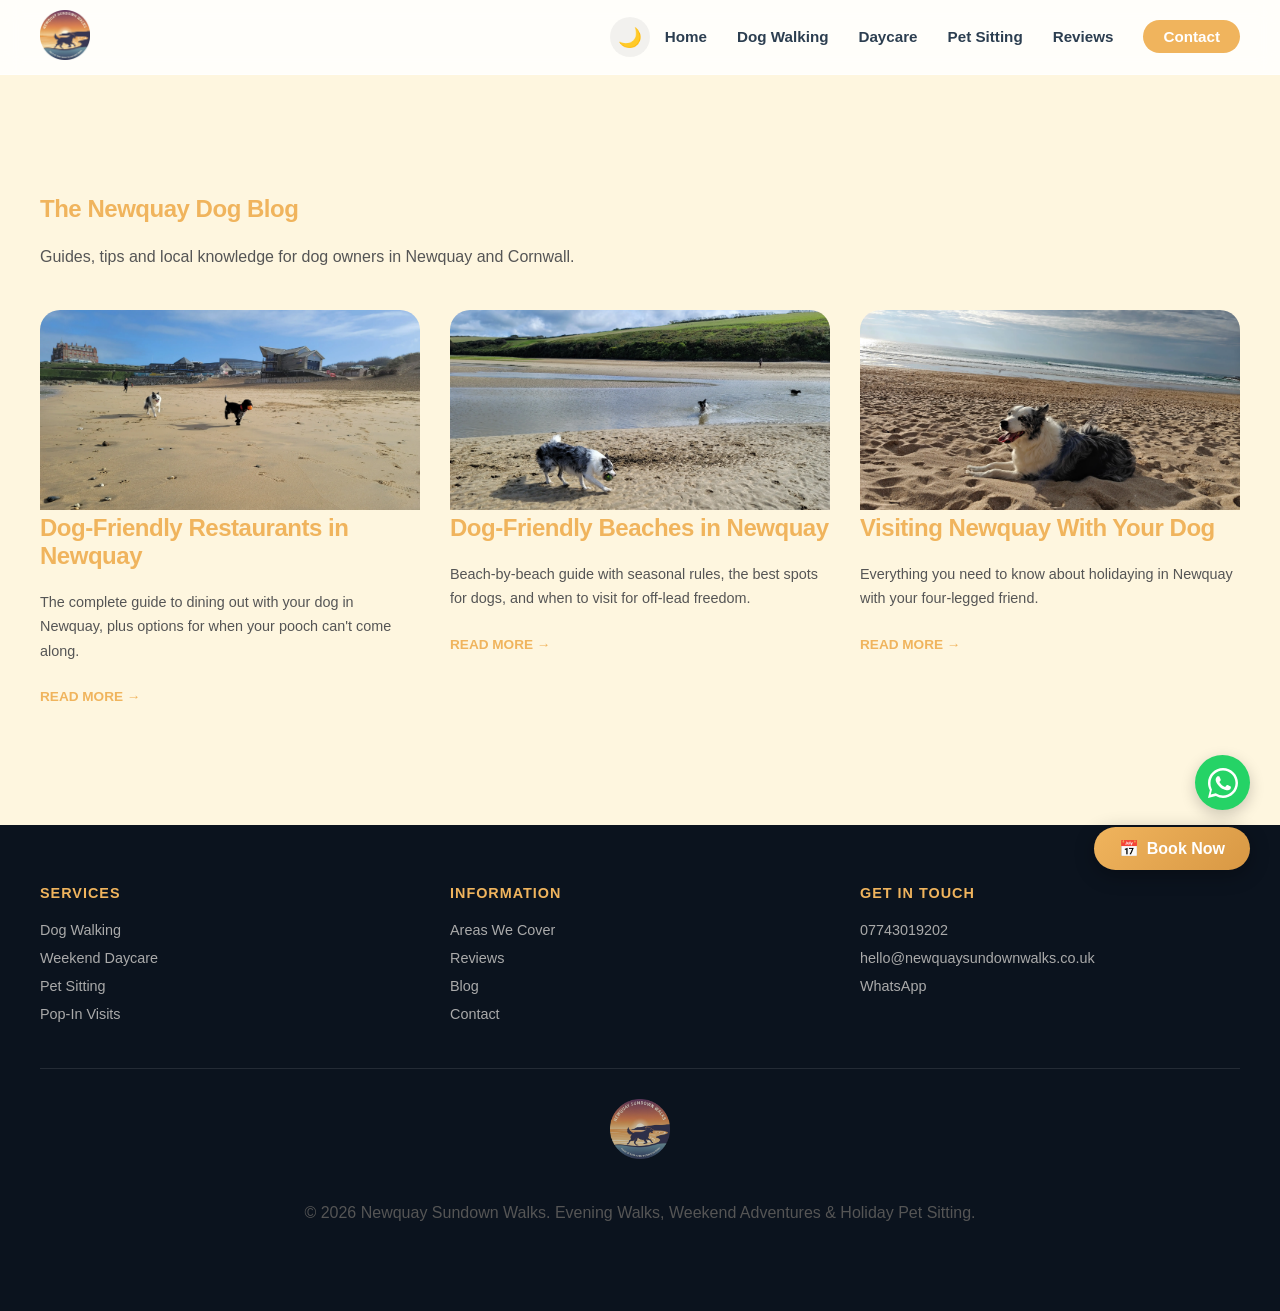
==== blog/index.html @ 2fb0e3c9 "Rebuild as multi-page SEO-optimized site with 12 pages Split single-page site into dedicated pages: " ====
<!DOCTYPE html>
<html lang="en-GB">
<head>
    <meta charset="UTF-8">
    <meta name="viewport" content="width=device-width, initial-scale=1.0">
    <title>Dog Blog | Tips for Dog Owners & Holiday Makers in Newquay</title>
    <meta name="description" content="Guides and tips for dog owners visiting or living in Newquay, Cornwall. Dog-friendly beaches, restaurants, walks and more.">
    <link rel="canonical" href="https://newquaysundownwalks.co.uk/blog/">
    <link rel="preconnect" href="https://fonts.googleapis.com">
    <link rel="preconnect" href="https://fonts.gstatic.com" crossorigin>
    <link href="https://fonts.googleapis.com/css2?family=Inter:wght@400;500;600;700&family=Playfair+Display:wght@700&display=swap" rel="stylesheet">
    <link rel="stylesheet" href="../style.css">
    <script type="application/ld+json">
    {
        "@context": "https://schema.org",
        "@type": "Blog",
        "name": "The Newquay Dog Blog",
        "description": "Guides and tips for dog owners visiting or living in Newquay, Cornwall.",
        "url": "https://newquaysundownwalks.co.uk/blog/",
        "publisher": {
            "@type": "Organization",
            "name": "Newquay Sundown Walks",
            "url": "https://newquaysundownwalks.co.uk"
        },
        "blogPost": [
            {
                "@type": "BlogPosting",
                "headline": "Dog-Friendly Restaurants in Newquay",
                "url": "https://newquaysundownwalks.co.uk/blog/dog-friendly-restaurants-newquay.html"
            },
            {
                "@type": "BlogPosting",
                "headline": "Dog-Friendly Beaches in Newquay",
                "url": "https://newquaysundownwalks.co.uk/blog/dog-friendly-beaches-newquay.html"
            },
            {
                "@type": "BlogPosting",
                "headline": "Visiting Newquay With Your Dog",
                "url": "https://newquaysundownwalks.co.uk/blog/visiting-newquay-with-your-dog.html"
            }
        ]
    }
    </script>
</head>
<body>
    <canvas id="starsCanvas"></canvas>
    <div class="menu-overlay"></div>
    <a href="/contact.html" class="floating-book-btn">
        <span class="btn-icon">📅</span>
        <span class="btn-text">Book Now</span>
    </a>
    <a href="https://wa.me/qr/MWIQHF6UPTQKC1" target="_blank" class="whatsapp-float" aria-label="Contact us on WhatsApp">
        <svg viewBox="0 0 32 32" xmlns="http://www.w3.org/2000/svg">
            <path d="M16 0C7.164 0 0 7.164 0 16c0 2.826.735 5.479 2.016 7.786L0 32l8.433-2.015A15.93 15.93 0 0016 32c8.836 0 16-7.164 16-16S24.836 0 16 0zm0 29.334c-2.568 0-5.053-.739-7.193-2.133l-.516-.306-5.345 1.279 1.279-5.345-.306-.516A13.264 13.264 0 012.666 16c0-7.364 5.97-13.334 13.334-13.334S29.334 8.636 29.334 16 23.364 29.334 16 29.334z"/>
            <path d="M23.567 19.433c-.4-.2-2.367-1.167-2.734-1.3-.366-.134-.633-.2-.9.2-.266.4-1.033 1.3-1.267 1.567-.233.266-.466.3-.866.1-.4-.2-1.687-.622-3.213-1.98-1.188-1.058-1.99-2.365-2.223-2.765-.234-.4-.025-.616.175-.816.18-.18.4-.466.6-.7.2-.233.267-.4.4-.667.133-.266.067-.5-.033-.7-.1-.2-.9-2.167-1.233-2.967-.324-.778-.654-.673-.9-.686-.233-.012-.5-.015-.767-.015s-.7.1-1.067.5c-.366.4-1.4 1.367-1.4 3.333s1.434 3.867 1.634 4.133c.2.267 2.833 4.325 6.866 6.067.959.413 1.708.66 2.292.845.963.306 1.839.263 2.531.159.772-.115 2.367-.967 2.7-1.9.333-.933.333-1.733.233-1.9-.1-.167-.367-.267-.767-.467z"/>
        </svg>
    </a>

    <header>
        <nav role="navigation" aria-label="Main navigation">
            <a href="/" class="logo-container">
                <img src="../images/sundown-walks-logo.webp" alt="Newquay Sundown Walks Logo" class="logo-img">
            </a>
            <div class="nav-right">
                <button id="themeToggle" class="theme-toggle-btn" aria-label="Toggle Dark Mode">
                    <span class="icon">🌙</span>
                </button>
                <button class="hamburger" aria-label="Open Menu">☰</button>
                <ul class="nav-links">
                    <li><a href="/">Home</a></li>
                    <li><a href="/dog-walking-newquay.html">Dog Walking</a></li>
                    <li><a href="/weekend-dog-daycare-newquay.html">Daycare</a></li>
                    <li><a href="/pet-sitting-newquay.html">Pet Sitting</a></li>
                    <li><a href="/reviews.html">Reviews</a></li>
                    <li><a href="/contact.html" class="nav-cta">Contact</a></li>
                </ul>
            </div>
        </nav>
    </header>

    <main>
        <section class="blog-listing">
            <div class="container">
                <h1>The Newquay Dog Blog</h1>
                <p class="section-subtitle">Guides, tips and local knowledge for dog owners in Newquay and Cornwall.</p>

                <div class="blog-grid">
                    <a href="dog-friendly-restaurants-newquay.html" class="blog-card">
                        <div class="blog-card-image">
                            <img src="../images/fistral.webp" alt="Dog-friendly restaurants in Newquay" loading="lazy">
                        </div>
                        <div class="blog-card-content">
                            <h2>Dog-Friendly Restaurants in Newquay</h2>
                            <p>The complete guide to dining out with your dog in Newquay, plus options for when your pooch can't come along.</p>
                            <span class="read-more">Read more &rarr;</span>
                        </div>
                    </a>

                    <a href="dog-friendly-beaches-newquay.html" class="blog-card">
                        <div class="blog-card-image">
                            <img src="../images/dogs-playing-on-beach.webp" alt="Dogs playing on a beach in Newquay" loading="lazy">
                        </div>
                        <div class="blog-card-content">
                            <h2>Dog-Friendly Beaches in Newquay</h2>
                            <p>Beach-by-beach guide with seasonal rules, the best spots for dogs, and when to visit for off-lead freedom.</p>
                            <span class="read-more">Read more &rarr;</span>
                        </div>
                    </a>

                    <a href="visiting-newquay-with-your-dog.html" class="blog-card">
                        <div class="blog-card-image">
                            <img src="../images/collie-on-beach.webp" alt="Collie on a beach in Newquay" loading="lazy">
                        </div>
                        <div class="blog-card-content">
                            <h2>Visiting Newquay With Your Dog</h2>
                            <p>Everything you need to know about holidaying in Newquay with your four-legged friend.</p>
                            <span class="read-more">Read more &rarr;</span>
                        </div>
                    </a>
                </div>
            </div>
        </section>
    </main>

    <footer>
        <div class="container">
            <div class="footer-nav">
                <div>
                    <h4>Services</h4>
                    <ul>
                        <li><a href="/dog-walking-newquay.html">Dog Walking</a></li>
                        <li><a href="/weekend-dog-daycare-newquay.html">Weekend Daycare</a></li>
                        <li><a href="/pet-sitting-newquay.html">Pet Sitting</a></li>
                        <li><a href="/pop-in-visits-newquay.html">Pop-In Visits</a></li>
                    </ul>
                </div>
                <div>
                    <h4>Information</h4>
                    <ul>
                        <li><a href="/areas-we-cover.html">Areas We Cover</a></li>
                        <li><a href="/reviews.html">Reviews</a></li>
                        <li><a href="/blog/">Blog</a></li>
                        <li><a href="/contact.html">Contact</a></li>
                    </ul>
                </div>
                <div>
                    <h4>Get In Touch</h4>
                    <ul>
                        <li><a href="tel:07743019202">07743019202</a></li>
                        <li><a href="mailto:hello@newquaysundownwalks.co.uk">hello@newquaysundownwalks.co.uk</a></li>
                        <li><a href="https://wa.me/qr/MWIQHF6UPTQKC1" target="_blank">WhatsApp</a></li>
                    </ul>
                </div>
            </div>
            <div class="footer-bottom">
                <img src="../images/sundown-walks-logo.webp" alt="Newquay Sundown Walks" class="footer-logo">
                <p>&copy; 2026 Newquay Sundown Walks. Evening Walks, Weekend Adventures & Holiday Pet Sitting.</p>
            </div>
        </div>
    </footer>

    <script src="../shared.js" defer></script>
</body>
</html>
---- style.css ----
/* =========================================
   1. VARIABLES & RESET
   ========================================= */
:root {
    --primary: #526C83;
    --gold: #F0B45D;
    --gold-dark: #d89844;
    
    /* LIGHT MODE (Default) */
    --bg-color: #FEF6DF; 
    --text-main: #2c3e50;
    --text-muted: #555;
    
    /* Glass Variables (Light) */
    --glass-bg: rgba(255, 255, 255, 0.85);
    --glass-border: rgba(255, 255, 255, 0.5);
    --shadow: 0 15px 35px rgba(0,0,0,0.1);
    
    --radius: 20px;
    --container-width: 1200px;
}

/* DARK MODE OVERRIDES */
body.dark-mode {
    --bg-color: #0B131E;
    --text-main: #EAEAEA;
    --text-muted: #aaa;
    
    --glass-bg: rgba(20, 30, 48, 0.7);
    --glass-border: rgba(255, 255, 255, 0.1);
    --shadow: 0 15px 35px rgba(0,0,0,0.4);
}

html { scroll-behavior: smooth; }
body {
    font-family: 'Nunito', sans-serif;
    background-color: var(--bg-color);
    color: var(--text-main);
    margin: 0; padding: 0;
    transition: background-color 0.5s ease, color 0.5s ease;
    overflow-x: hidden;
}

/* SCROLL LOCK (For when menu is open) */
body.no-scroll {
    overflow: hidden;
    position: fixed;
    width: 100%;
}

h1, h2, h3, h4 { font-family: 'Outfit', sans-serif; font-weight: 700; color: var(--gold); margin-top: 0; letter-spacing: -0.02em; }
p { line-height: 1.7; margin-bottom: 1.5rem; color: var(--text-muted); }
body.dark-mode p { color: var(--text-muted); }

a { text-decoration: none; color: inherit; }
img { max-width: 100%; height: auto; border-radius: var(--radius); }

/* =========================================
   2. LAYOUT UTILITIES
   ========================================= */
section {
    width: 100%;
    padding: 120px 0;
    position: relative;
    z-index: 2;
}

.container {
    max-width: var(--container-width);
    margin: 0 auto;
    padding: 0 20px;
}

.section-header { text-align: center; margin-bottom: 80px; max-width: 700px; margin-left: auto; margin-right: auto; }
.section-intro { max-width: 600px; margin-left: auto; margin-right: auto; }

/* =========================================
   3. UI COMPONENTS (Buttons & Glass)
   ========================================= */
.premium-glass {
    background: var(--glass-bg);
    backdrop-filter: blur(12px);
    -webkit-backdrop-filter: blur(12px);
    border: 1px solid var(--glass-border);
    border-radius: var(--radius);
    box-shadow: var(--shadow);
    padding: 30px;
    transition: transform 0.3s ease, background 0.5s ease;
}
.premium-glass:hover { transform: translateY(-5px); }

.cta-button {
    display: inline-block;
    padding: 15px 30px;
    border-radius: 50px;
    font-weight: 700;
    text-transform: uppercase;
    font-size: 0.9rem;
    letter-spacing: 1px;
    transition: 0.3s;
}
.cta-button.primary {
    background: linear-gradient(135deg, var(--gold), var(--gold-dark));
    color: white;
    box-shadow: 0 5px 15px rgba(240, 180, 93, 0.4);
}
.cta-button.secondary {
    background: transparent;
    border: 2px solid var(--gold);
    color: var(--gold);
    margin-left: 10px;
}
.cta-button:hover { transform: translateY(-2px); filter: brightness(1.1); }

/* Theme Toggle Button */
.theme-toggle-btn {
    background: rgba(0,0,0,0.05);
    border: none;
    border-radius: 50%;
    width: 40px;
    height: 40px;
    cursor: pointer;
    font-size: 1.2rem;
    margin-right: 15px;
    transition: 0.3s;
    display: flex;
    align-items: center;
    justify-content: center;
}
.theme-toggle-btn:hover { background: rgba(0,0,0,0.1); }
body.dark-mode .theme-toggle-btn { background: rgba(255,255,255,0.1); }

/* Floating Buttons */
.floating-book-btn {
    position: fixed; bottom: 30px; right: 30px;
    background: linear-gradient(135deg, var(--gold), var(--gold-dark));
    color: white; padding: 12px 25px; border-radius: 50px;
    z-index: 100; font-weight: 700; display: flex; align-items: center; gap: 8px;
    box-shadow: 0 5px 20px rgba(0,0,0,0.3);
}
.whatsapp-float {
    position: fixed; bottom: 90px; right: 30px;
    width: 55px; height: 55px; background: #25D366;
    border-radius: 50%; display: flex; align-items: center; justify-content: center;
    z-index: 100; box-shadow: 0 5px 15px rgba(0,0,0,0.2);
    transition: transform 0.2s;
}
.whatsapp-float:hover { transform: scale(1.1); }
.whatsapp-float svg { width: 30px; fill: white; }

/* =========================================
   4. HEADER & HERO
   ========================================= */
header {
    position: sticky; top: 0; 
    z-index: 1001; /* FIX: Increased to sit above the overlay (1000) */
    padding: 10px 0;
    background: var(--glass-bg);
    backdrop-filter: blur(10px);
    border-bottom: 1px solid var(--glass-border);
    transition: background 0.5s ease;
}
nav {
    max-width: var(--container-width); margin: 0 auto;
    display: flex; justify-content: space-between; align-items: center;
    padding: 0 20px;
}
.nav-right { display: flex; align-items: center; }

.logo-img { height: 50px; }
.nav-links { list-style: none; display: flex; gap: 30px; margin: 0; padding: 0; align-items: center; }
.nav-links a { font-weight: 600; font-size: 0.95rem; color: var(--text-main); transition: 0.2s; }
.nav-links a:hover { color: var(--gold); }
.nav-cta {
    background: var(--gold); color: white !important;
    padding: 8px 20px; border-radius: 20px;
}

/* HERO: Full width background */
.hero {
    min-height: 85vh;
    display: flex; align-items: center; justify-content: center; text-align: center;
    background: linear-gradient(rgba(13, 27, 42, 0.4), rgba(13, 27, 42, 0.6)), url('images/collie-on-beach.webp');
    background-size: cover; background-position: center;
    color: white; 
    padding: 0;
}
.hero-container {
    width: 100%;
    height: 100%;
    display: flex;
    justify-content: center;
    align-items: center;
    padding: 100px 20px;
}
.hero-content { max-width: 800px; z-index: 2; }
.hero h1 { font-size: 4rem; line-height: 1.1; margin-bottom: 20px; color: white; text-shadow: 0 4px 10px rgba(0,0,0,0.3); }
.hero p { color: rgba(255,255,255,0.9); } 

.hero-tag { background: var(--gold); color: #fff; padding: 5px 15px; border-radius: 20px; font-weight: 700; font-size: 0.8rem; text-transform: uppercase; letter-spacing: 1px; margin-bottom: 15px; display: inline-block; }
.subtitle { font-size: 1.3rem; margin-bottom: 40px; }

/* =========================================
   5. SERVICES & CONTENT
   ========================================= */
.service-card-large {
    display: flex; align-items: center; gap: 50px; margin-bottom: 60px;
    background: var(--glass-bg);
}
.service-card-large.reverse-layout { flex-direction: row-reverse; }

.service-content { flex: 1; padding: 20px; }
.service-img-wrapper { flex: 1; height: 100%; }
.service-img-wrapper img { width: 100%; height: 400px; object-fit: cover; }

.service-icon { font-size: 3rem; margin-bottom: 15px; }
.service-tag { color: var(--primary); font-weight: 800; text-transform: uppercase; font-size: 0.85rem; letter-spacing: 1px; margin-bottom: 10px; }
body.dark-mode .service-tag { color: #8baec9; }
.service-content h3 { font-size: 2.2rem; color: var(--text-main); margin-bottom: 15px; }

.feature-list { list-style: none; padding: 0; margin-top: 20px; }
.feature-list li { padding: 10px 0; border-bottom: 1px solid var(--glass-border); position: relative; padding-left: 30px; color: var(--text-muted); }
.feature-list li::before { content: '✓'; color: var(--gold); position: absolute; left: 0; font-weight: bold; }

/* =========================================
   6. TRUST & GALLERY
   ========================================= */
.trust-grid { display: grid; grid-template-columns: repeat(4, 1fr); gap: 20px; text-align: center; }
.trust-icon { font-size: 2.5rem; margin-bottom: 15px; }
.trust-item h3 { color: var(--text-main); margin-bottom: 5px; font-size: 1.1rem; }

.photo-grid { display: grid; grid-template-columns: repeat(auto-fit, minmax(250px, 1fr)); gap: 15px; margin-top: 40px; }
.gallery-img { width: 100%; aspect-ratio: 4/3; object-fit: cover; transition: transform 0.3s; border-radius: var(--radius); box-shadow: var(--shadow); }
.gallery-img:hover { transform: scale(1.02); }
.text-link { color: var(--gold); font-weight: 700; border-bottom: 2px solid var(--gold); }

/* =========================================
   7. PRICING
   ========================================= */
.pricing-container { display: grid; grid-template-columns: repeat(auto-fit, minmax(260px, 1fr)); gap: 30px; margin-top: 40px; max-width: 1100px; margin-left: auto; margin-right: auto; }
.pricing-card { text-align: center; position: relative; background: var(--glass-bg); }
.pricing-card.featured { transform: scale(1.05); border: 2px solid var(--gold); z-index: 3; }

.badge { position: absolute; top: -15px; left: 50%; transform: translateX(-50%); background: var(--gold); color: white; padding: 5px 15px; border-radius: 20px; font-weight: 700; font-size: 0.8rem; text-transform: uppercase; }
.badge.new { background: #526C83; }

.price { font-size: 3rem; font-weight: 800; color: var(--text-main); font-family: 'Outfit'; margin: 15px 0; }
.price-sub { color: #888; margin-top: -10px; font-size: 0.9rem; }
.pricing-card hr { border: 0; height: 1px; background: var(--glass-border); margin: 20px 0; }
.pricing-card ul { list-style: none; padding: 0; text-align: left; margin-bottom: 30px; }
.pricing-card ul li { padding: 8px 0; color: var(--text-muted); }

.btn-outline, .btn-filled { display: block; padding: 12px; border-radius: 10px; font-weight: 700; transition: 0.2s; }
.btn-outline { border: 2px solid var(--glass-border); color: var(--text-muted); }
.btn-filled { background: var(--gold); color: white; }
.btn-outline:hover { border-color: var(--gold); color: var(--gold); }
.btn-filled:hover { background: var(--gold-dark); }

/* =========================================
   8. REVIEWS, FAQ & CONTACT
   ========================================= */
.review-showcase { text-align: center; max-width: 800px; margin: 0 auto; padding: 50px; }
.stars { color: var(--gold); font-size: 1.5rem; margin-bottom: 20px; }
.review-quote { font-size: 1.4rem; font-style: italic; color: var(--text-main); }
.review-author { font-weight: 700; margin-top: 20px; color: var(--primary); }
body.dark-mode .review-author { color: #8baec9; }

.random-review-btn {
    background: transparent;
    color: var(--text-muted);
    border: 1px solid var(--glass-border);
    padding: 8px 20px;
    border-radius: 20px;
    cursor: pointer;
    font-size: 0.9em;
    font-weight: 600;
    margin: 20px 0;
    transition: 0.2s;
}
.random-review-btn:hover { background: var(--gold); border-color: var(--gold); color: white; }

.review-controls button { background: none; border: 1px solid var(--glass-border); color: var(--text-main); width: 40px; height: 40px; border-radius: 50%; cursor: pointer; margin: 0 10px; transition: 0.2s; }
.review-controls button:hover { background: var(--gold); border-color: var(--gold); color: white; }

.faq-grid { display: grid; grid-template-columns: repeat(auto-fit, minmax(300px, 1fr)); gap: 30px; }
.faq-item h3 { color: var(--text-main); margin-bottom: 10px; font-size: 1.2rem; }
.faq-item p { font-size: 0.95rem; margin: 0; }

.contact-box { text-align: center; max-width: 700px; margin: 0 auto; }
.contact-methods { display: flex; flex-direction: column; gap: 15px; margin-top: 30px; }
.contact-method { display: flex; align-items: center; background: var(--glass-bg); padding: 15px; border-radius: 15px; gap: 20px; transition: 0.2s; box-shadow: 0 5px 15px rgba(0,0,0,0.05); }
.contact-method:hover { transform: translateX(5px); }
.contact-method .icon { font-size: 1.5rem; background: rgba(0,0,0,0.05); width: 50px; height: 50px; display: flex; align-items: center; justify-content: center; border-radius: 50%; }
body.dark-mode .contact-method .icon { background: rgba(255,255,255,0.1); }
.contact-method .details { display: flex; flex-direction: column; text-align: left; }
.contact-method .label { font-size: 0.8rem; color: #888; text-transform: uppercase; }
.contact-method .value { font-weight: 700; color: var(--text-main); }

/* =========================================
   9. PAGE HERO (Inner pages - shorter)
   ========================================= */
.page-hero {
    min-height: 40vh;
    display: flex; align-items: center; justify-content: center; text-align: center;
    background-size: cover; background-position: center;
    color: white;
    padding: 0;
}
.page-hero .hero-content { max-width: 800px; z-index: 2; }
.page-hero h1 { font-size: 3rem; line-height: 1.1; margin-bottom: 15px; color: white; text-shadow: 0 4px 10px rgba(0,0,0,0.3); }
.page-hero p { color: rgba(255,255,255,0.9); font-size: 1.2rem; }

/* Breadcrumbs */
.breadcrumb { padding: 15px 0; font-size: 0.85rem; }
.breadcrumb a { color: var(--gold); }
.breadcrumb span { color: var(--text-muted); }

/* =========================================
   10. SERVICE DETAIL PAGE
   ========================================= */
.service-detail { max-width: 800px; }
.service-detail p { font-size: 1.05rem; }
.service-detail h2 { margin-top: 50px; }

.service-overview-grid {
    display: grid;
    grid-template-columns: repeat(auto-fit, minmax(250px, 1fr));
    gap: 25px;
    margin-top: 40px;
}
.service-overview-card {
    text-align: center;
    padding: 30px 20px;
    text-decoration: none;
    display: block;
}
.service-overview-card .service-icon { font-size: 2.5rem; margin-bottom: 10px; }
.service-overview-card h3 { font-size: 1.3rem; color: var(--text-main); margin-bottom: 8px; }
.service-overview-card .price { font-size: 1.5rem; font-weight: 800; color: var(--gold); font-family: 'Outfit'; margin: 10px 0; }
.service-overview-card p { font-size: 0.9rem; margin-bottom: 0; }
.service-overview-card .card-link { color: var(--gold); font-weight: 700; font-size: 0.85rem; text-transform: uppercase; letter-spacing: 0.5px; margin-top: 15px; display: inline-block; }

/* Cross-link banner */
.cross-link {
    display: flex; align-items: center; gap: 30px;
    padding: 30px;
    margin: 40px 0;
}
.cross-link p { margin: 0; }
.cross-link .cta-button { white-space: nowrap; }

/* Timeline (daycare page) */
.timeline { max-width: 600px; margin: 40px 0; }
.timeline-item { display: flex; gap: 20px; padding: 15px 0; border-bottom: 1px solid var(--glass-border); }
.timeline-time { font-weight: 800; color: var(--gold); font-family: 'Outfit'; min-width: 70px; }
.timeline-desc { color: var(--text-muted); }

/* =========================================
   11. REVIEW CARDS (Static - reviews page)
   ========================================= */
.review-grid { display: grid; grid-template-columns: repeat(auto-fit, minmax(320px, 1fr)); gap: 25px; margin-top: 40px; }
.review-card { padding: 30px; }
.review-card .stars { color: var(--gold); font-size: 1.2rem; margin-bottom: 15px; }
.review-card .review-text { font-size: 1rem; font-style: italic; color: var(--text-main); margin-bottom: 15px; }
.review-card .review-author { font-weight: 700; color: var(--primary); font-size: 0.9rem; margin: 0; }
body.dark-mode .review-card .review-author { color: #8baec9; }
.review-card .review-tag { display: inline-block; background: var(--glass-bg); border: 1px solid var(--glass-border); padding: 3px 10px; border-radius: 10px; font-size: 0.75rem; color: var(--text-muted); margin-top: 8px; }
.aggregate-rating { text-align: center; margin-bottom: 40px; }
.aggregate-rating .big-rating { font-size: 4rem; font-weight: 800; font-family: 'Outfit'; color: var(--text-main); }
.aggregate-rating .stars { font-size: 2rem; }

/* =========================================
   12. LOCATION CARDS (Areas page)
   ========================================= */
.location-grid { display: grid; grid-template-columns: repeat(auto-fit, minmax(320px, 1fr)); gap: 30px; margin-top: 40px; }
.location-card { overflow: hidden; padding: 0; }
.location-card img { width: 100%; height: 220px; object-fit: cover; border-radius: var(--radius) var(--radius) 0 0; }
.location-card .location-content { padding: 25px; }
.location-card h3 { color: var(--text-main); font-size: 1.3rem; margin-bottom: 10px; }
.location-card p { font-size: 0.95rem; margin-bottom: 0; }

/* =========================================
   13. BLOG
   ========================================= */
.blog-grid { display: grid; grid-template-columns: repeat(auto-fit, minmax(320px, 1fr)); gap: 30px; margin-top: 40px; }
.blog-card { overflow: hidden; padding: 0; display: flex; flex-direction: column; }
.blog-card img { width: 100%; height: 200px; object-fit: cover; border-radius: var(--radius) var(--radius) 0 0; }
.blog-card .blog-content { padding: 25px; flex: 1; display: flex; flex-direction: column; }
.blog-card h3 { color: var(--text-main); font-size: 1.2rem; margin-bottom: 10px; line-height: 1.3; }
.blog-card p { font-size: 0.9rem; flex: 1; }
.blog-card .read-more { color: var(--gold); font-weight: 700; font-size: 0.85rem; text-transform: uppercase; }

/* Blog Post (article page) */
.blog-post { max-width: 780px; margin: 0 auto; }
.blog-post h1 { color: var(--gold); font-size: 2.5rem; line-height: 1.2; margin-bottom: 10px; }
.blog-post .post-meta { color: var(--text-muted); font-size: 0.9rem; margin-bottom: 40px; }
.blog-post h2 { color: var(--gold); font-size: 1.6rem; margin-top: 50px; margin-bottom: 15px; }
.blog-post h3 { color: var(--text-main); font-size: 1.3rem; margin-top: 30px; margin-bottom: 10px; }
.blog-post p { font-size: 1.05rem; line-height: 1.8; }
.blog-post ul, .blog-post ol { color: var(--text-muted); line-height: 1.8; padding-left: 25px; margin-bottom: 1.5rem; }
.blog-post li { padding: 4px 0; }
.blog-post img { margin: 30px 0; }
.blog-post .cta-box { text-align: center; margin: 50px 0; padding: 40px; }
.blog-post .cta-box h3 { color: var(--gold); }

/* =========================================
   14. FOOTER (Multi-page with nav)
   ========================================= */
footer { background: #0B131E; color: #888; padding: 60px 20px; margin-top: 0; }
.footer-logo { height: 60px; margin-bottom: 20px; opacity: 0.8; }
.footer-nav { display: grid; grid-template-columns: repeat(auto-fit, minmax(200px, 1fr)); gap: 30px; max-width: var(--container-width); margin: 0 auto 40px; text-align: left; }
.footer-nav h4 { color: var(--gold); font-size: 0.9rem; text-transform: uppercase; letter-spacing: 1px; margin-bottom: 15px; }
.footer-nav ul { list-style: none; padding: 0; margin: 0; }
.footer-nav li { padding: 5px 0; }
.footer-nav a { color: #aaa; font-size: 0.9rem; transition: 0.2s; }
.footer-nav a:hover { color: var(--gold); }
.footer-bottom { text-align: center; padding-top: 30px; border-top: 1px solid rgba(255,255,255,0.1); }
.nav-active { color: var(--gold) !important; }

#starsCanvas { position: fixed; top: 0; left: 0; width: 100%; height: 100%; pointer-events: none; z-index: 0; }


/* =========================================
   10. MOBILE MENU & HAMBURGER (Fixed)
   ========================================= */

/* The Hamburger Button */
.hamburger {
    display: none;
    background: none;
    border: none;
    font-size: 2.2rem;
    color: var(--text-main);
    cursor: pointer;
    margin-left: 20px;
    padding: 5px;
    position: relative;
    transition: color 0.3s;
}
.hamburger:active { transform: scale(0.9); }

/* The Overlay (Darkens background) */
.menu-overlay {
    position: fixed;
    top: 0; left: 0;
    width: 100%; height: 100%;
    background: rgba(0,0,0,0.6);
    backdrop-filter: blur(4px); 
    z-index: 1000; /* FIX: Set to 1000 (Below Header which is 1001) */
    opacity: 0;
    visibility: hidden;
    transition: 0.3s ease;
}
.menu-overlay.active {
    opacity: 1;
    visibility: visible;
}

@media (max-width: 768px) {
    /* 1. Layout Fixes */
    section { padding: 60px 0; }
    .hero h1 { font-size: 2.5rem; }
    .page-hero h1 { font-size: 2rem; }
    .hero-container { padding: 80px 20px; }
    .cross-link { flex-direction: column; text-align: center; }
    .footer-nav { grid-template-columns: 1fr 1fr; }
    .blog-post h1 { font-size: 1.8rem; }
    
    /* 2. Slide-out Menu */
    .hamburger { display: block; }
    
    .nav-links {
        position: fixed;
        top: 0;
        right: 0;
        height: 100vh;
        width: 80%;
        max-width: 320px;
        background: var(--bg-color);
        flex-direction: column;
        justify-content: center;
        align-items: center;
        box-shadow: -10px 0 30px rgba(0,0,0,0.5);
        
        transform: translateX(100%);
        transition: transform 0.4s cubic-bezier(0.4, 0, 0.2, 1);
        z-index: 1002; /* Ensure it is top-most inside the header context */
        
        display: flex;
        border-left: 1px solid var(--glass-border);
    }

    .nav-links.active { transform: translateX(0); }
    
    .nav-links li { margin: 15px 0; width: 100%; text-align: center; }
    .nav-links a { font-size: 1.4rem; display: block; padding: 15px; width: 100%; }

    /* 3. Service Cards Stacking */
    .service-card-large { flex-direction: column !important; gap: 0; padding: 0; overflow: hidden; }
    .service-img-wrapper { width: 100%; height: 250px; }
    .service-content { padding: 30px 20px; }

    /* 4. Grids & Components */
    .pricing-container { grid-template-columns: 1fr; gap: 20px; }
    .pricing-card { width: 100%; max-width: none; }
    .pricing-card.featured { transform: scale(1); border-width: 4px; }
    .trust-grid { grid-template-columns: 1fr 1fr; gap: 15px; }
    .faq-grid { grid-template-columns: 1fr; }
    .contact-method { flex-direction: column; text-align: center; gap: 10px; }

    /* 5. Floating Buttons adjustment */
    .floating-book-btn { bottom: 20px; right: 20px; padding: 10px 20px; font-size: 0.9rem; }
    .whatsapp-float { bottom: 80px; right: 20px; width: 50px; height: 50px; }
    
    header { padding: 10px 0; }
    .logo-img { height: 40px; }
    .nav-right { flex: 1; justify-content: flex-end; }
}

@media (max-width: 480px) {
    .hero h1 { font-size: 2rem; }
    .page-hero h1 { font-size: 1.6rem; }
    .trust-grid { grid-template-columns: 1fr; }
    .review-quote { font-size: 1.1rem; }
    .subtitle { font-size: 1.1rem; }
    .footer-nav { grid-template-columns: 1fr; }
    .service-overview-grid { grid-template-columns: 1fr; }
}
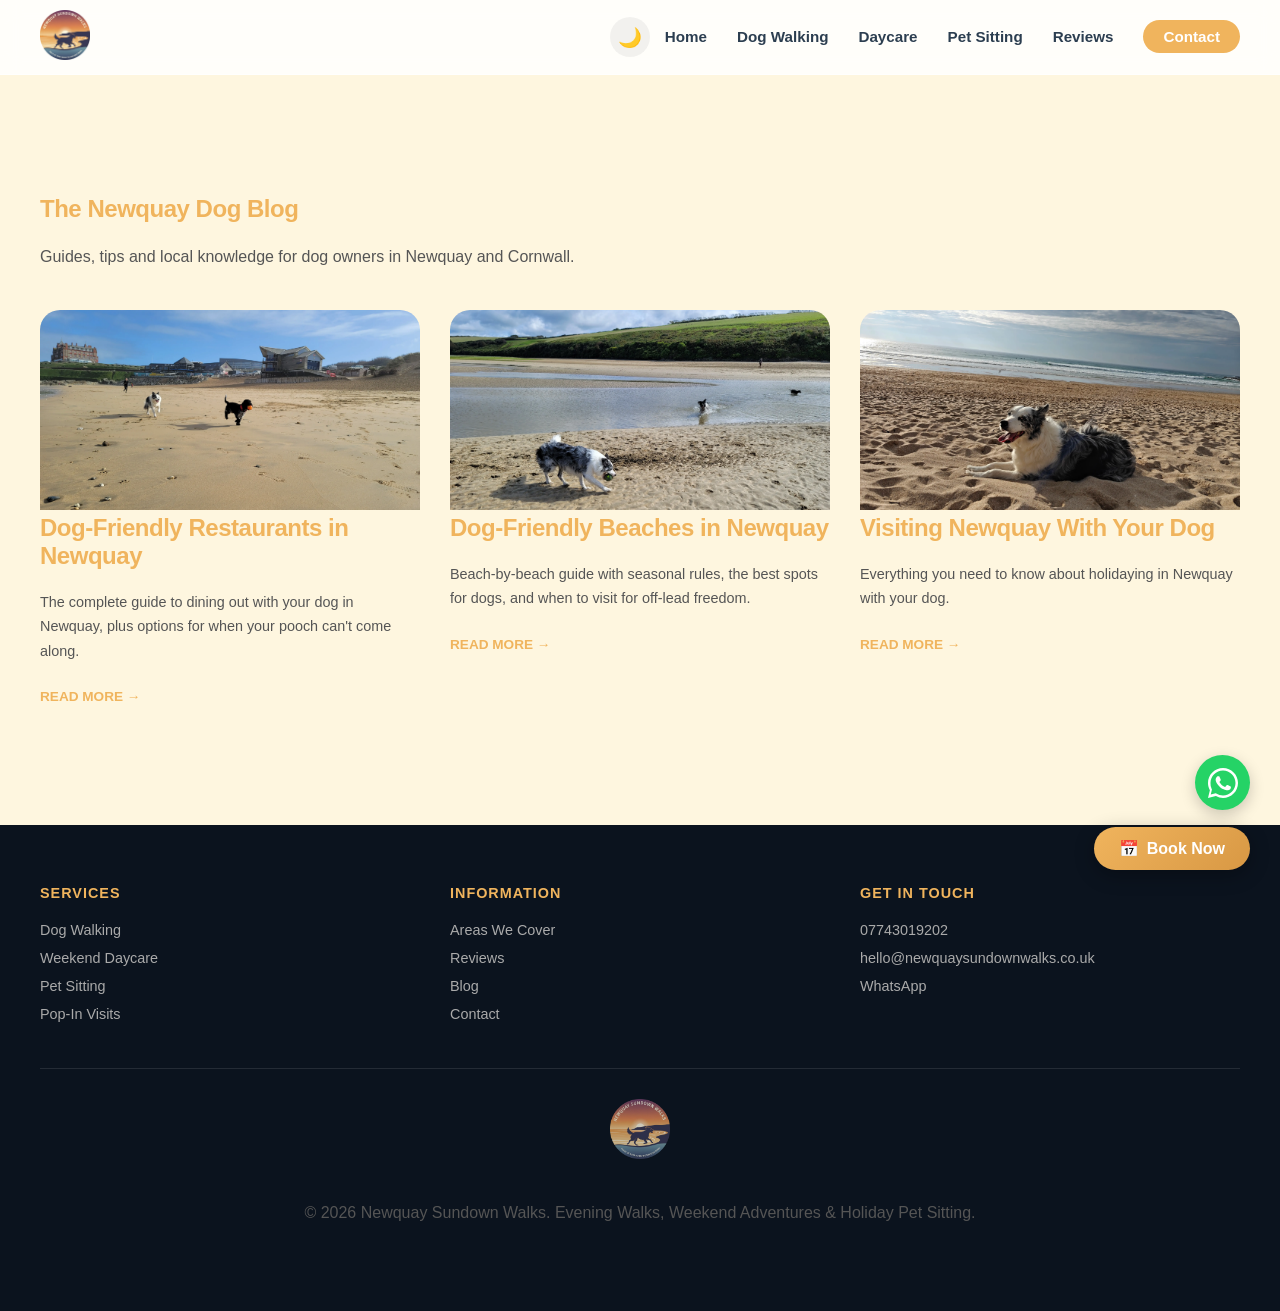
==== commit 6abb5335: "Strip corporate AI tone — make it sound like Oli, not a marketing agency Kill "whether you're...", "" ====
--- a/blog/index.html
+++ b/blog/index.html
@@ -113,7 +113,7 @@
                         </div>
                         <div class="blog-card-content">
                             <h2>Visiting Newquay With Your Dog</h2>
-                            <p>Everything you need to know about holidaying in Newquay with your four-legged friend.</p>
+                            <p>Everything you need to know about holidaying in Newquay with your dog.</p>
                             <span class="read-more">Read more &rarr;</span>
                         </div>
                     </a>
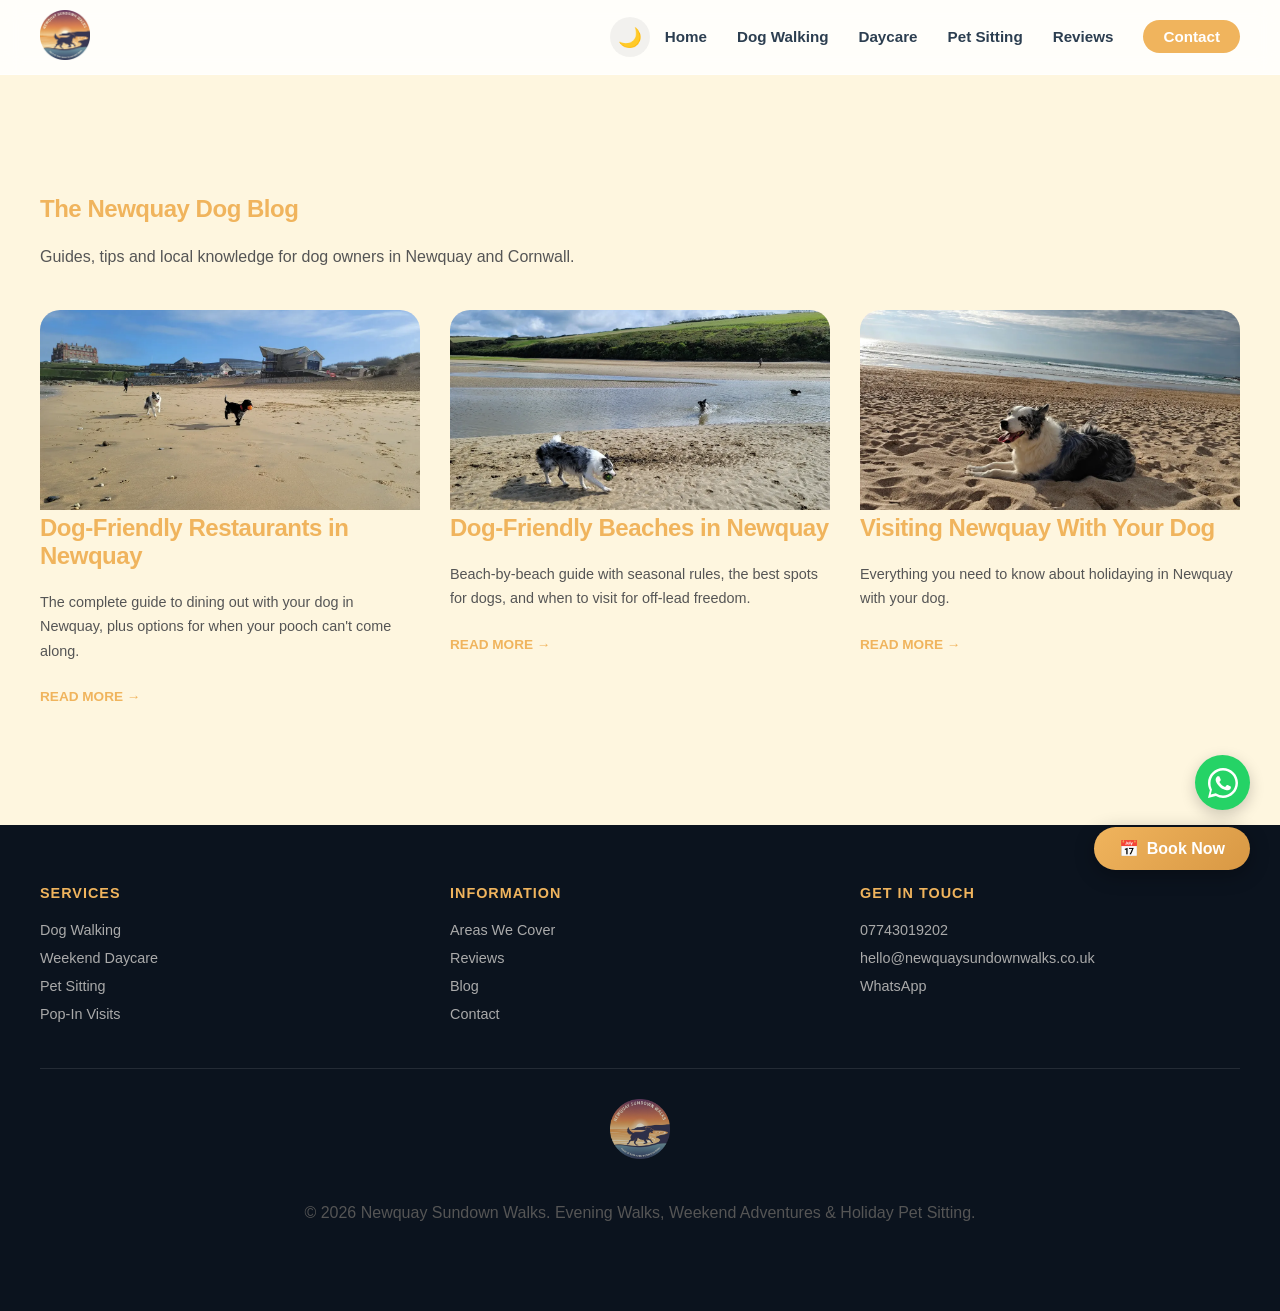
==== commit 5595136c: "Compress images, fix SEO gaps, add 404 page Images compressed from ~20MB to ~3.5MB total (largest no" ====
--- a/blog/index.html
+++ b/blog/index.html
@@ -5,11 +5,17 @@
     <meta name="viewport" content="width=device-width, initial-scale=1.0">
     <title>Dog Blog | Tips for Dog Owners & Holiday Makers in Newquay</title>
     <meta name="description" content="Guides and tips for dog owners visiting or living in Newquay, Cornwall. Dog-friendly beaches, restaurants, walks and more.">
+    <meta name="robots" content="index, follow">
+    <meta property="og:type" content="website">
+    <meta property="og:url" content="https://newquaysundownwalks.co.uk/blog/">
+    <meta property="og:title" content="Dog Blog | Tips for Dog Owners & Holiday Makers in Newquay">
+    <meta property="og:description" content="Guides and tips for dog owners visiting or living in Newquay, Cornwall. Dog-friendly beaches, restaurants, walks and more.">
+    <meta property="og:image" content="https://newquaysundownwalks.co.uk/images/collie-on-beach.webp">
     <link rel="canonical" href="https://newquaysundownwalks.co.uk/blog/">
     <link rel="preconnect" href="https://fonts.googleapis.com">
     <link rel="preconnect" href="https://fonts.gstatic.com" crossorigin>
     <link href="https://fonts.googleapis.com/css2?family=Inter:wght@400;500;600;700&family=Playfair+Display:wght@700&display=swap" rel="stylesheet">
-    <link rel="stylesheet" href="../style.css">
+    <link rel="stylesheet" href="../style.css?v=2">
     <script type="application/ld+json">
     {
         "@context": "https://schema.org",
@@ -49,7 +55,7 @@
         <span class="btn-icon">📅</span>
         <span class="btn-text">Book Now</span>
     </a>
-    <a href="https://wa.me/qr/MWIQHF6UPTQKC1" target="_blank" class="whatsapp-float" aria-label="Contact us on WhatsApp">
+    <a href="https://wa.me/qr/MWIQHF6UPTQKC1" target="_blank" rel="noopener noreferrer" class="whatsapp-float" aria-label="Contact us on WhatsApp">
         <svg viewBox="0 0 32 32" xmlns="http://www.w3.org/2000/svg">
             <path d="M16 0C7.164 0 0 7.164 0 16c0 2.826.735 5.479 2.016 7.786L0 32l8.433-2.015A15.93 15.93 0 0016 32c8.836 0 16-7.164 16-16S24.836 0 16 0zm0 29.334c-2.568 0-5.053-.739-7.193-2.133l-.516-.306-5.345 1.279 1.279-5.345-.306-.516A13.264 13.264 0 012.666 16c0-7.364 5.97-13.334 13.334-13.334S29.334 8.636 29.334 16 23.364 29.334 16 29.334z"/>
             <path d="M23.567 19.433c-.4-.2-2.367-1.167-2.734-1.3-.366-.134-.633-.2-.9.2-.266.4-1.033 1.3-1.267 1.567-.233.266-.466.3-.866.1-.4-.2-1.687-.622-3.213-1.98-1.188-1.058-1.99-2.365-2.223-2.765-.234-.4-.025-.616.175-.816.18-.18.4-.466.6-.7.2-.233.267-.4.4-.667.133-.266.067-.5-.033-.7-.1-.2-.9-2.167-1.233-2.967-.324-.778-.654-.673-.9-.686-.233-.012-.5-.015-.767-.015s-.7.1-1.067.5c-.366.4-1.4 1.367-1.4 3.333s1.434 3.867 1.634 4.133c.2.267 2.833 4.325 6.866 6.067.959.413 1.708.66 2.292.845.963.306 1.839.263 2.531.159.772-.115 2.367-.967 2.7-1.9.333-.933.333-1.733.233-1.9-.1-.167-.367-.267-.767-.467z"/>
@@ -148,7 +154,7 @@
                     <ul>
                         <li><a href="tel:07743019202">07743019202</a></li>
                         <li><a href="mailto:hello@newquaysundownwalks.co.uk">hello@newquaysundownwalks.co.uk</a></li>
-                        <li><a href="https://wa.me/qr/MWIQHF6UPTQKC1" target="_blank">WhatsApp</a></li>
+                        <li><a href="https://wa.me/qr/MWIQHF6UPTQKC1" target="_blank" rel="noopener noreferrer">WhatsApp</a></li>
                     </ul>
                 </div>
             </div>
@@ -159,6 +165,6 @@
         </div>
     </footer>
 
-    <script src="../shared.js" defer></script>
+    <script src="../shared.js?v=2" defer></script>
 </body>
 </html>
